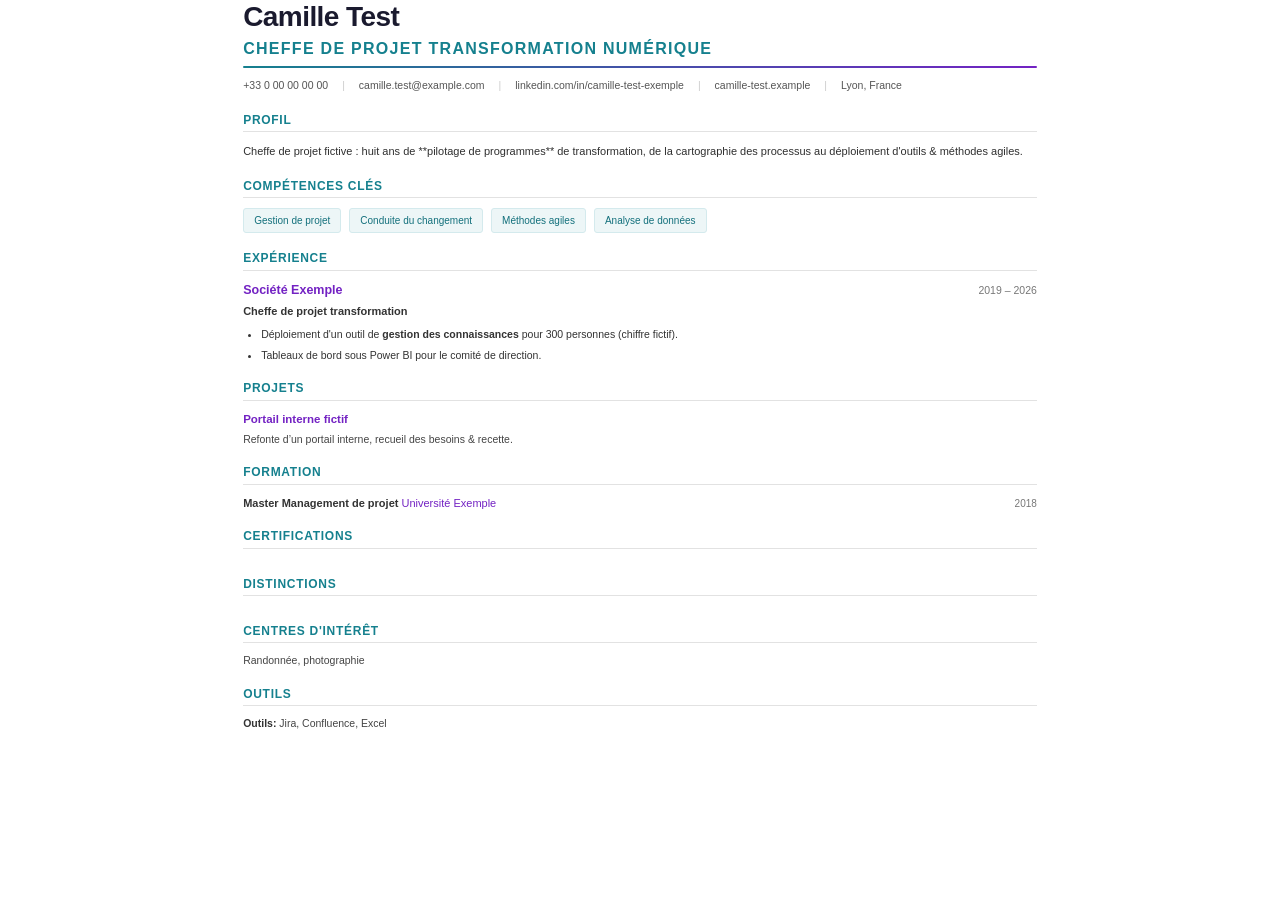
==== extensions/agents/test/fixtures/cv-sample.html @ 96774e08 "feat(agents): strategy sheet check, page rendering, asset recording check-strategy.mjs validates the" ====
<!DOCTYPE html>
<html lang="fr">
<head>
<meta charset="UTF-8">
<meta name="viewport" content="width=device-width, initial-scale=1.0">
<title>Camille Test — CV</title>
<style>
  /* Themeable tokens (#1837): overridable via config/profile.yml `style:`, which
     the PDF pipeline injects as a later :root block. Defaults below reproduce the
     original hardcoded values, so a profile without a `style:` block is unchanged. */
  :root {
    --accent-color: hsl(187 74% 32%);
    --secondary-color: hsl(270, 70%, 45%);
    --tag-color: hsl(187, 74%, 28%);
    --tag-bg: hsl(187, 40%, 95%);
    --tag-border: hsl(187, 40%, 88%);
    --font-family: "Liberation Sans", 'Helvetica Neue', Arial, 'DejaVu Sans', 'Arial Unicode MS', sans-serif;
    --font-size: 11px;
    /* Matches generate-pdf.mjs's PDF_PAGE_MARGIN — the actual PDF page margin
       comes from the later @page rule injectPrintPageCss appends (which reads
       this same variable), so this default must match it exactly. */
    --page-margin: 0.6in;
    /* #3242: unchanged default — a role may still flow across a page break to
       keep the CV compact (see #1145). Override via config/profile.yml
       `style.job_break_inside: avoid` for "a role is one unit, never split". */
    --job-break-inside: auto;
    /* Whether a Projects entry may split across a page break. Unchanged
       default — a project may still split, keeping the CV compact. Override via
       config/profile.yml `style.project_break_inside: avoid` for "a project is
       one unit, never split", which removes the one-word widow a description
       can leave above its tech line, at the cost of a bottom gap. */
    --project-break-inside: auto;
  }
  @page { margin: var(--page-margin); }

  /* ATS-safe typography (#font-extraction fix):
     The bundled variable woff2 fonts (Space Grotesk / DM Sans) render with
     glyph advances that make PDF text extractors inject spurious spaces inside
     words (e.g. "SUM M ARY", "Germ any") — which corrupts ATS keyword parsing.
     This template's job is clean machine-readable parsing, so we use a standard
     static system sans stack instead. Arial Unicode MS is last among the named
     faces. Headless Chromium embeds that face for Han text. Naming Hiragino,
     PingFang, or Noto does not embed them, and 山 and 田 are then stored as
     Kangxi radicals. Verified clean via pypdf text extraction.
     The lang="ja" rules reuse this Latin base stack (with a CJK fallback added);
     the lang="ar" rules below intentionally define their own Arabic stack. */

  * {
    margin: 0;
    padding: 0;
    box-sizing: border-box;
    /* Disable fi/fl/ffi ligatures. Headless Chromium substitutes these letter
       pairs with the Unicode glyphs U+FB01/FB02/FB03 at PDF layout time, and PDF
       text extractors (what ATS systems read) decode them back to those
       codepoints, so "verification" becomes "veriﬁcation" and a literal keyword
       search misses it. Setting this on every element covers headings and
       competency tags too. Required ligatures (rlig) stay on, so Arabic shaping
       is unaffected. */
    font-variant-ligatures: none;
    font-feature-settings: "liga" 0, "clig" 0, "dlig" 0;
  }

  html {
    -webkit-print-color-adjust: exact;
    print-color-adjust: exact;
  }

  body {
    font-family: var(--font-family);
    font-size: var(--font-size);
    line-height: 1.5;
    color: #1a1a2e;
    background: #ffffff;
    padding: 0;
    margin: 0;
    /* Disable ligatures here as well; see the * rule above. */
    font-variant-ligatures: none;
    font-feature-settings: "liga" 0, "clig" 0, "dlig" 0;
  }

  .page {
    width: 100%;
    max-width: 210mm;
    margin: 0 auto;
    padding: 2px 0;
  }

  /* === HEADER === */
  .header {
    margin-bottom: 20px;
  }

  .header h1 {
    font-family: var(--font-family);
    font-size: 28px;
    font-weight: 700;
    color: #1a1a2e;
    letter-spacing: -0.02em;
    margin-bottom: 6px;
    line-height: 1.1;
  }

  .header-title {
    font-family: var(--font-family);
    font-size: 16px;
    font-weight: 600;
    color: var(--accent-color);
    text-transform: uppercase;
    letter-spacing: 0.08em;
    margin-bottom: 8px;
    line-height: 1.2;
  }

  .header-gradient {
    height: 2px;
    background: linear-gradient(to right, var(--accent-color), var(--secondary-color));
    border-radius: 1px;
    margin-bottom: 10px;
  }

  .contact-row {
    display: flex;
    flex-wrap: wrap;
    gap: 8px 14px;
    font-family: var(--font-family);
    font-size: 10.5px;
    line-height: 1.4;
    color: #555;
  }

  .contact-row a {
    color: #555;
    text-decoration: none;
  }

  /* The separator is generated content on the item BEFORE it, not an element of
     its own. As its own flex item it was an independent box, so `flex-wrap`
     could place it first on a new line — and attaching it to the following item
     instead would only move the problem, since that item starts the wrapped
     line. Trailing the preceding item, it leaves with that item or not at all.
     margin-inline-start (logical) keeps RTL — html[lang="ar"] — correct. */
  .contact-row > *:not(:last-child)::after {
    content: "|";
    color: #ccc;
    margin-inline-start: 14px;   /* matches the 14px column gap above */
  }

  /* === OPTIONAL PROFILE PHOTO (opt-in, DACH/European markets — #264) ===
     Off by default: with no candidate.photo the  slot is empty, no
     <img> is emitted, and the layout is byte-identical to a photoless CV.
     When opted in (candidate.photo in config/profile.yml) the photo floats into
     the top corner and the header/summary text wraps beside it. Photos are
     penalized by US/UK/many-market ATS, so this is never on by default. */
  .cv-photo {
    float: right;
    width: 80px;
    height: 100px;
    object-fit: cover;
    margin: 0 0 8px 14px;
    border-radius: 3px;
    border: 1px solid #e2e2e2;
  }

  .cv-photo--rounded { border-radius: 8px; }
  .cv-photo--circle { border-radius: 50%; aspect-ratio: 1; height: 80px; }
  .cv-photo--square { border-radius: 0; aspect-ratio: 1; height: 80px; }

  /* === SECTIONS === */
  .section {
    margin-bottom: 18px;
  }

  .section-title {
    font-family: var(--font-family);
    font-size: 12px;
    font-weight: 700;
    text-transform: uppercase;
    letter-spacing: 0.06em;
    color: var(--accent-color);
    border-bottom: 1.5px solid #e2e2e2;
    padding-bottom: 4px;
    margin-bottom: 10px;
    line-height: 1.2;
  }

  /* === PROFESSIONAL SUMMARY === */
  .summary-text {
    font-size: var(--font-size);
    line-height: 1.7;
    color: #2f2f2f;
  }

  .summary-text strong {
    font-weight: 700;
    color: #1a1a1a;
  }

  /* Links must never break across lines */
  a {
    white-space: nowrap;
  }

  /* === CORE COMPETENCIES === */
  .competencies-grid {
    display: flex;
    flex-wrap: wrap;
    gap: 8px;
  }

  .competency-tag {
    font-family: var(--font-family);
    font-size: 10px;
    font-weight: 500;
    color: var(--tag-color);
    background: var(--tag-bg);
    padding: 4px 10px;
    border-radius: 3px;
    border: 1px solid var(--tag-border);
  }

  /* === WORK EXPERIENCE === */
  .job {
    margin-bottom: 14px;
  }

  .job-header {
    display: flex;
    justify-content: space-between;
    align-items: baseline;
    gap: 12px;
    margin-bottom: 4px;
  }

  .job-company {
    font-family: var(--font-family);
    font-size: 12.5px;
    font-weight: 600;
    color: var(--secondary-color);
  }

  .job-period {
    font-size: 10.5px;
    color: #777;
    white-space: nowrap;
  }

  .job-role {
    font-size: var(--font-size);
    font-weight: 600;
    color: #333;
    margin-bottom: 6px;
  }

  .job-location {
    font-size: 10px;
    color: #888;
  }

  .job-context {
    font-style: italic;
    font-size: 10.5px;
    line-height: 1.55;
    color: #555;
    margin-top: 3px;
  }

  .job ul {
    padding-left: 18px;
    margin-top: 6px;
  }

  .job li {
    font-size: 10.5px;
    line-height: 1.6;
    color: #333;
    margin-bottom: 4px;
  }

  .job li strong {
    font-weight: 600;
  }

  /* === PROJECTS === */
  .project {
    margin-bottom: 12px;
  }

  .project-title {
    font-family: var(--font-family);
    font-size: 11.5px;
    font-weight: 600;
    color: var(--secondary-color);
  }

  .project-title a {
    color: inherit;
    text-decoration: none;
  }

  .project-title a:hover {
    text-decoration: underline;
  }

  .project-badge {
    font-size: 9px;
    font-weight: 500;
    color: var(--accent-color);
    background: var(--tag-bg);
    padding: 1px 6px;
    border-radius: 2px;
    margin-left: 6px;
  }

  .project-desc {
    font-size: 10.5px;
    color: #444;
    margin-top: 3px;
    line-height: 1.55;
  }

  .project-tech {
    font-size: 9.5px;
    color: #888;
    margin-top: 3px;
  }

  /* === EDUCATION === */
  .edu-item {
    margin-bottom: 8px;
  }

  .edu-header {
    display: flex;
    justify-content: space-between;
    align-items: baseline;
    gap: 12px;
  }

  .edu-title {
    font-weight: 600;
    font-size: var(--font-size);
    color: #333;
  }

  .edu-org {
    color: var(--secondary-color);
    font-weight: 500;
  }

  .edu-year {
    font-size: 10px;
    color: #777;
    white-space: nowrap;
  }

  .edu-location {
    font-size: 10px;
    color: #888;
  }

  .edu-desc {
    font-size: 10px;
    color: #666;
    margin-top: 2px;
    line-height: 1.5;
  }

  /* === CERTIFICATIONS === */
  .cert-table {
    display: table;
    width: 100%;
  }

  .cert-item {
    display: table-row;
  }

  .cert-item > * {
    display: table-cell;
    vertical-align: baseline;
    padding-bottom: 6px;
  }

  .cert-title {
    font-size: 10.5px;
    font-weight: 500;
    color: #333;
  }

  .cert-org {
    color: var(--secondary-color);
    white-space: nowrap;
  }

  .cert-year {
    font-size: 10px;
    color: #777;
    white-space: nowrap;
    text-align: right;
    width: 44px;
  }

  /* === AWARDS === */
  /* Same table model as certifications (title / issuer / year on one baseline),
     under its own class names so a template pack can restyle awards without
     dragging certifications along. */
  .award-table {
    display: table;
    width: 100%;
  }

  .award-item {
    display: table-row;
  }

  .award-item > * {
    display: table-cell;
    vertical-align: baseline;
    padding-bottom: 6px;
  }

  .award-title {
    font-size: 10.5px;
    font-weight: 500;
    color: #333;
  }

  .award-org {
    color: var(--secondary-color);
    white-space: nowrap;
  }

  .award-year {
    font-size: 10px;
    color: #777;
    white-space: nowrap;
    text-align: right;
    width: 44px;
  }

  /* === INTERESTS === */
  .interests-line {
    font-size: 10.5px;
    color: #444;
  }

  /* === GDPR / RODO CONSENT (footer) === */
  /* Opt-in footer slot filled from payload.consent. Empty by default — the
     :empty rule hides the div (and its border-top) when no consent text is
     set, so existing CVs render byte-identical to a pre-consent layout.
     Mirrors the  opt-in slot pattern (#264). */
  .cv-consent {
    margin-top: 14px;
    padding-top: 8px;
    border-top: 1px solid #ddd;
    font-size: 8.5px;
    line-height: 1.4;
    color: #777;
    text-align: left;
  }
  .cv-consent:empty { display: none; }

  /* === SKILLS === */
  .skills-grid {
    display: flex;
    flex-wrap: wrap;
    gap: 6px 14px;
  }

  .skill-item {
    font-size: 10.5px;
    color: #444;
  }

  .skill-category {
    font-weight: 600;
    color: #333;
    font-size: 10.5px;
  }

  /* === PRINT === */
  @media print {
    body {
      -webkit-print-color-adjust: exact;
      print-color-adjust: exact;
    }

    /* Keep a small right gutter for the print box. Right-aligned content
       (job periods, education years) right-aligns to the content-box edge,
       and the rightmost glyph's side bearing can spill ~1px past it and get
       clipped by Chromium's print clip. A plain `.page` padding is reset to 0
       here for print, which is why padding set outside @media print has no
       effect; restoring a right gutter inside the print rule fixes it without
       re-centering the page or hard-coding a per-format max-width. See #1341. */
    .page {
      padding: 0 0.18in 0 0;
    }
  }

  /* === PAGE BREAK CONTROL === */
  /* Only avoid breaking small atomic units (a cert row, an education line, the
     header, a single competency or skill).  Sections and multi-bullet roles are
     allowed to flow across a page boundary so content packs tight instead of
     jumping wholesale and leaving large bottom gaps. */
  .header,
  .edu-item,
  .cert-item,
  .competency-tag,
  .skill-item {
    break-inside: avoid;
    page-break-inside: avoid;
  }

  /* #3242: opt-in — see the --job-break-inside default above. */
  .job {
    page-break-inside: var(--job-break-inside, auto);
    break-inside: var(--job-break-inside, auto);
  }

  /* Opt-in — see the --project-break-inside default above. */
  .project {
    page-break-inside: var(--project-break-inside, auto);
    break-inside: var(--project-break-inside, auto);
  }

  /* Keep a heading attached to the content that follows it, so headings are not
     orphaned at the bottom of a page. */
  .section-title,
  .job-company,
  .job-role,
  .job-location,
  .job-context,
  .project-title {
    break-after: avoid;
    page-break-after: avoid;
  }

  /* Keep a project's tech line attached to the description above it.  A project
     may still split across pages, but not at the one opportunity that strands a
     bare "Python | github.com/..." line at the top of the next page with no
     title or description to identify it. */
  .project-tech {
    break-before: avoid;
    page-break-before: avoid;
  }

  /* === RTL (Arabic) Support ===
     The profile's font_family leads when set, through --font-family-override,
     which theme-style.mjs declares only then. Not var(--font-family) as in the
     CJK blocks: that always resolves, and its Latin default (Arial, DejaVu
     Sans, Arial Unicode MS) carries Arabic glyphs, so it would displace
     Segoe UI / Tahoma for every Arabic CV. With no override, the fallback
     'Segoe UI' repeats the first face, so the stack is the one shipped before. */
  html[lang="ar"] body {
    direction: rtl;
    text-align: right;
    font-family: var(--font-family-override, 'Segoe UI'), 'Segoe UI', Tahoma, Arial, sans-serif;
  }

  html[lang="ar"] .header h1,
  html[lang="ar"] .header-title,
  html[lang="ar"] .section-title,
  html[lang="ar"] .job-company,
  html[lang="ar"] .project-title,
  html[lang="ar"] .competency-tag,
  html[lang="ar"] .skill-category {
    font-family: var(--font-family-override, 'Segoe UI'), 'Segoe UI', Tahoma, Arial, sans-serif;
  }

  html[lang="ar"] .header-gradient {
    background: linear-gradient(to left, var(--accent-color), var(--secondary-color));
  }

  html[lang="ar"] .job ul {
    padding-right: 18px;
    padding-left: 0;
  }

  html[lang="ar"] .project-badge {
    margin-right: 6px;
    margin-left: 0;
  }

  html[lang="ar"] .cert-year {
    text-align: left;
  }

  html[lang="ar"] .cert-table {
    direction: rtl;
  }

  html[lang="ar"] .cv-photo {
    float: left;
    margin: 0 14px 8px 0;
  }

  /* === CJK (Japanese) font fallback === */
  /* The bundled webfonts are Latin-only (see #951). Without a CJK fallback,
     Japanese text renders as tofu (□) in headless Chromium on any system
     without a CJK system font (Linux/CI, minimal containers). The Latin brand
     fonts are kept first so ASCII still uses Space Grotesk / DM Sans, then the
     browser's per-glyph fallback picks the first installed CJK face for kana
     and kanji. Mirrors the lang="ar" precedent above. */
  html[lang="ja"] body {
    font-family: var(--font-family), 'Hiragino Sans',
      'Hiragino Kaku Gothic ProN', 'Yu Gothic', 'YuGothic', 'Noto Sans CJK JP',
      'Noto Sans JP', Meiryo, 'MS PGothic', sans-serif;
  }

  html[lang="ja"] .header h1,
  html[lang="ja"] .header-title,
  html[lang="ja"] .section-title,
  html[lang="ja"] .job-company,
  html[lang="ja"] .project-title,
  html[lang="ja"] .competency-tag,
  html[lang="ja"] .skill-category {
   font-family: var(--font-family), 'Hiragino Sans', 'Hiragino Kaku Gothic ProN',
      'Yu Gothic', 'YuGothic', 'Noto Sans CJK JP', 'Noto Sans JP',
      Meiryo, 'MS PGothic', sans-serif;
  }

  /* === Simplified Chinese typography ===
     Keep Latin-capable system fonts first for stable ATS extraction, then use
     platform-native and open-source Simplified Chinese faces for Han glyphs.
     Explicit line-breaking prevents mixed Chinese/English tokens and Chinese
     punctuation from producing clipped or awkward PDF lines. */
  html[lang="zh-CN"] body,
  html[lang="zh"] body {
    font-family: var(--font-family), 'PingFang SC',
      'Hiragino Sans GB', 'Microsoft YaHei', 'Noto Sans CJK SC',
      'Noto Sans SC', 'Source Han Sans SC', sans-serif;
    line-break: strict;
    word-break: normal;
    overflow-wrap: break-word;
  }

  html[lang="zh-CN"] .header h1,
  html[lang="zh-CN"] .header-title,
  html[lang="zh-CN"] .section-title,
  html[lang="zh-CN"] .job-company,
  html[lang="zh-CN"] .project-title,
  html[lang="zh-CN"] .contact-row,
  html[lang="zh-CN"] .competency-tag,
  html[lang="zh-CN"] .skill-category,
  html[lang="zh"] .header h1,
  html[lang="zh"] .header-title,
  html[lang="zh"] .section-title,
  html[lang="zh"] .job-company,
  html[lang="zh"] .project-title,
  html[lang="zh"] .contact-row,
  html[lang="zh"] .competency-tag,
  html[lang="zh"] .skill-category {
    font-family: var(--font-family), 'PingFang SC',
      'Hiragino Sans GB', 'Microsoft YaHei', 'Noto Sans CJK SC',
      'Noto Sans SC', 'Source Han Sans SC', sans-serif;
  }

  /* === Korean typography ===
     modes/ko/ ships as a supported locale, but no rule matched html[lang="ko"],
     so a Korean CV fell back to the Latin-only stack and Hangul rendered via
     whatever the PDF engine happened to substitute. Same shape as the ja and
     zh blocks above: Latin-capable faces first for stable ATS extraction, then
     platform-native and open-source Korean faces for Hangul glyphs. */
  html[lang="ko"] body {
    font-family: var(--font-family), 'Apple SD Gothic Neo',
      'Malgun Gothic', 'Noto Sans CJK KR',
      'Noto Sans KR', 'Nanum Gothic', sans-serif;
    line-break: strict;
    word-break: normal;
    overflow-wrap: break-word;
  }

  html[lang="ko"] .header h1,
  html[lang="ko"] .header-title,
  html[lang="ko"] .section-title,
  html[lang="ko"] .job-company,
  html[lang="ko"] .project-title,
  html[lang="ko"] .contact-row,
  html[lang="ko"] .competency-tag,
  html[lang="ko"] .skill-category {
    font-family: var(--font-family), 'Apple SD Gothic Neo',
      'Malgun Gothic', 'Noto Sans CJK KR',
      'Noto Sans KR', 'Nanum Gothic', sans-serif;
  }

  /* === Traditional Chinese typography ===
     modes/zh-TW/ ships as a supported locale. html[lang="zh"] does not match
     lang="zh-TW", so it needs its own rule — and it must use TC faces, not the
     Simplified stack above, which substitutes the wrong glyph forms.
     var(--font-family) leads (profile override / Latin :root default), then the
     TC faces sit in the font list itself — NOT in var()'s fallback slot, which
     is dead because :root always defines --font-family. Same shape as
     templates/ats/cv-template.ats.html, and the ja/zh-CN/ko blocks above (#3531). */
  html[lang="zh-TW"] body {
    font-family: var(--font-family), 'PingFang TC',
      'Microsoft JhengHei', 'Noto Sans CJK TC',
      'Noto Sans TC', 'Source Han Sans TC', sans-serif;
    line-break: strict;
    word-break: normal;
    overflow-wrap: break-word;
  }

  html[lang="zh-TW"] .header h1,
  html[lang="zh-TW"] .header-title,
  html[lang="zh-TW"] .section-title,
  html[lang="zh-TW"] .job-company,
  html[lang="zh-TW"] .project-title,
  html[lang="zh-TW"] .contact-row,
  html[lang="zh-TW"] .competency-tag,
  html[lang="zh-TW"] .skill-category {
    font-family: var(--font-family), 'PingFang TC',
      'Microsoft JhengHei', 'Noto Sans CJK TC',
      'Noto Sans TC', 'Source Han Sans TC', sans-serif;
  }

  html[lang="zh-CN"] .summary-text,
  html[lang="zh"] .summary-text,
  html[lang="zh-CN"] .job li,
  html[lang="zh"] .job li {
    line-height: 1.7;
  }

  html[lang="zh-CN"] .section-title,
  html[lang="zh"] .section-title {
    letter-spacing: 0.03em;
  }
</style>
</head>
<body>
<div class="page">

  
  <!-- HEADER -->
  <div class="header">
    <h1>Camille Test</h1>
    <div class="header-title">Cheffe de projet   Transformation numérique</div>
    <div class="header-gradient"></div>
    <div class="contact-row">
      <a href="tel:+33 0 00 00 00 00">+33 0 00 00 00 00</a>
      <a href="mailto:camille.test@example.com">camille.test@example.com</a>
      <a href="https://www.linkedin.com/in/camille-test-exemple">linkedin.com/in/camille-test-exemple</a>
      <a href="https://camille-test.example">camille-test.example</a>
      <span>Lyon, France</span>
    </div>
  </div>

  <!-- PROFESSIONAL SUMMARY -->
  <div class="section">
    <div class="section-title">Profil</div>
    <div class="summary-text">Cheffe de projet fictive : huit ans de **pilotage de programmes** de transformation, de la cartographie des processus au déploiement d&#39;outils &amp; méthodes agiles.</div>
  </div>

  <!-- CORE COMPETENCIES -->
  <div class="section">
    <div class="section-title">Compétences clés</div>
    <div class="competencies-grid">
      <span class="competency-tag">Gestion de projet</span>
      <span class="competency-tag">Conduite du changement</span>
      <span class="competency-tag">Méthodes agiles</span>
      <span class="competency-tag">Analyse de données</span>
    </div>
  </div>

  <!-- WORK EXPERIENCE -->
  <div class="section">
    <div class="section-title">Expérience</div>
    <div class="job">
    <div class="job-header">
      <span class="job-company">Société Exemple</span>
      <span class="job-period">2019 – 2026</span>
    </div>
    <div class="job-role">Cheffe de projet transformation</div>
    <ul>
        <li>Déploiement d&#39;un outil de <strong>gestion des connaissances</strong> pour 300 personnes (chiffre fictif).</li>
        <li>Tableaux de bord sous Power&nbsp;BI pour le comité de direction.</li>
    </ul>
  </div>
  </div>

  <!-- PROJECTS -->
  <div class="section">
    <div class="section-title">Projets</div>
    <div class="project">
    <div class="project-title">Portail interne fictif</div>
    <div class="project-desc">Refonte d&#8217;un portail interne, recueil des besoins &#x26; recette.</div>
  </div>
  </div>

  <!-- EDUCATION -->
  <div class="section">
    <div class="section-title">Formation</div>
    <div class="edu-item">
    <div class="edu-header">
      <div class="edu-title">Master Management de projet <span class="edu-org">Université Exemple</span></div>
      <div class="edu-year">2018</div>
    </div>
  </div>
  </div>

  <!-- CERTIFICATIONS -->
  <div class="section">
    <div class="section-title">Certifications</div>
    <div class="cert-table"></div>
  </div>

  <!-- AWARDS -->
  <div class="section">
    <div class="section-title">Distinctions</div>
    <div class="award-table"></div>
  </div>

  <!-- INTERESTS -->
  <div class="section">
    <div class="section-title">Centres d&#39;intérêt</div>
    <div class="interests-line">Randonnée, photographie</div>
  </div>

  <!-- SKILLS -->
  <div class="section">
    <div class="section-title">Outils</div>
    <div class="skills-grid">
    <div class="skill-item"><span class="skill-category">Outils:</span> Jira, Confluence, Excel</div>
  </div>
  </div>

  <!-- END -->

  <!-- GDPR / RODO consent -->
  <div class="cv-consent"></div>

</div>
</body>
</html>
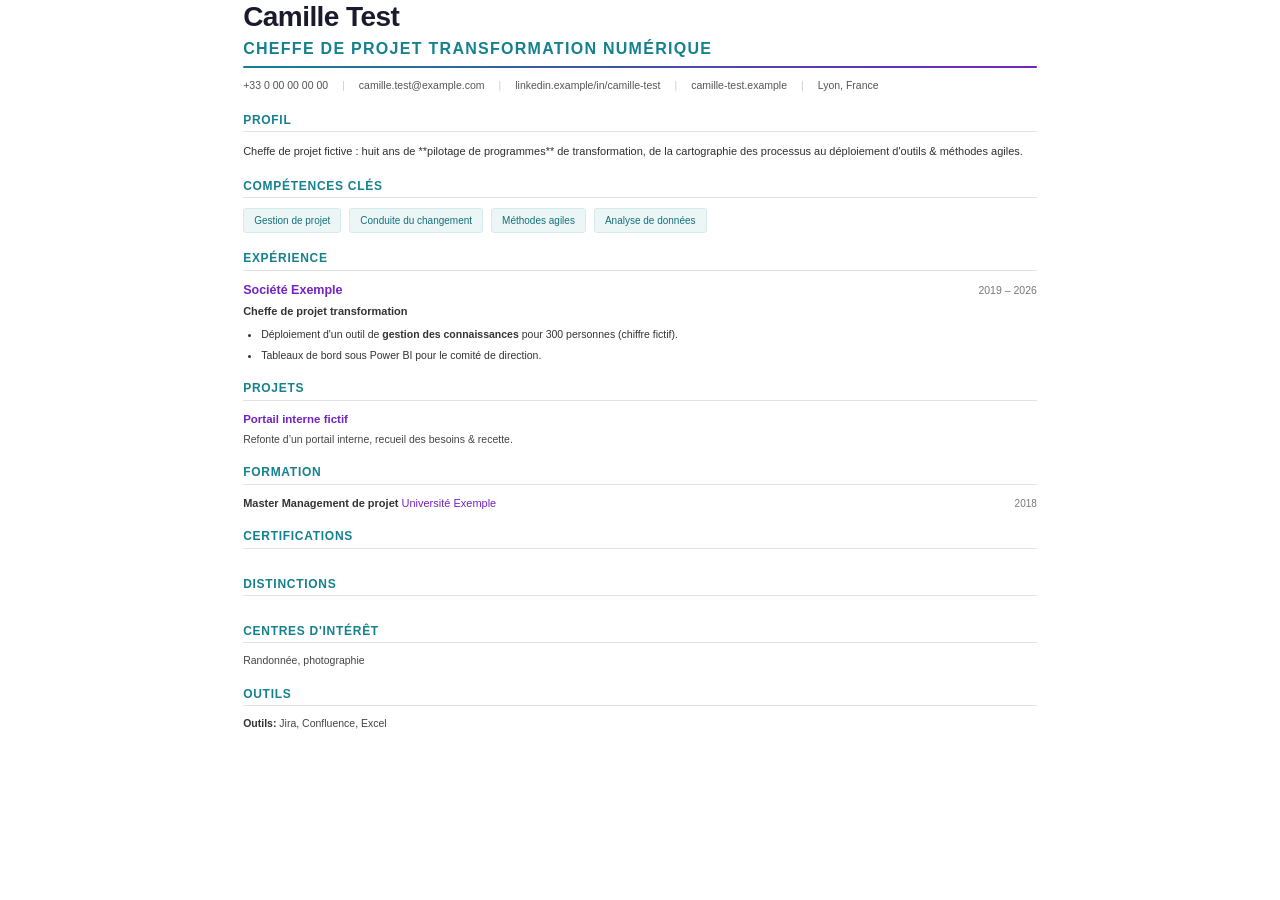
==== commit 6c28a744: "fix(agents): never prepare an aggregator listing; candidature runs in the main session select-for-pr" ====
--- a/extensions/agents/test/fixtures/cv-sample.html
+++ b/extensions/agents/test/fixtures/cv-sample.html
@@ -738,7 +738,7 @@
     <div class="contact-row">
       <a href="tel:+33 0 00 00 00 00">+33 0 00 00 00 00</a>
       <a href="mailto:camille.test@example.com">camille.test@example.com</a>
-      <a href="https://www.linkedin.com/in/camille-test-exemple">linkedin.com/in/camille-test-exemple</a>
+      <a href="https://linkedin.example/in/camille-test">linkedin.example/in/camille-test</a>
       <a href="https://camille-test.example">camille-test.example</a>
       <span>Lyon, France</span>
     </div>
